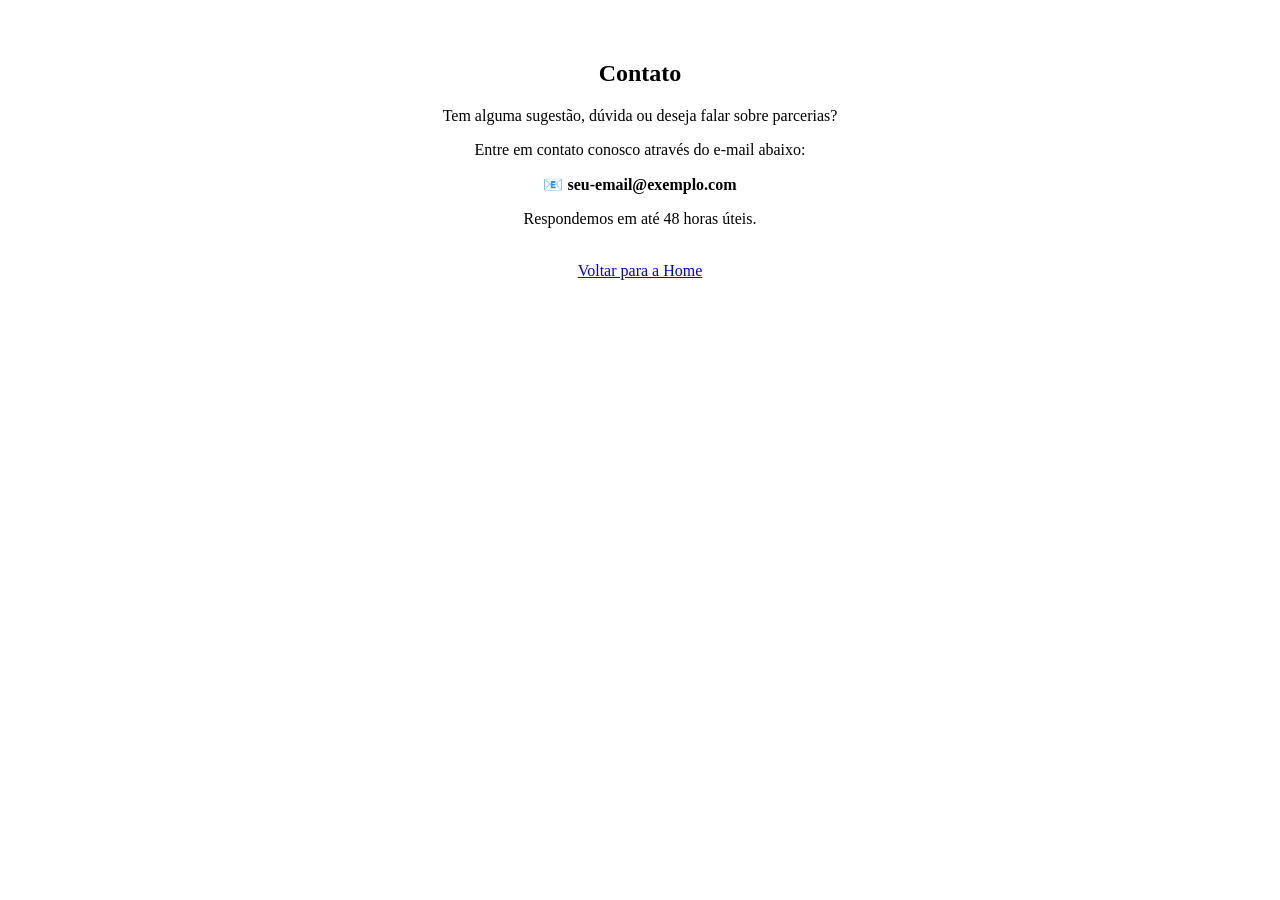
==== contato.html @ f79db6a3 "Add contato.html for contact information page" ====
<!DOCTYPE html>
<html lang="pt-br">
<head>
    <meta charset="UTF-8">
    <meta name="viewport" content="width=device-width, initial-scale=1.0">
    <title>Contato - Exibição</title>
    <link rel="stylesheet" href="style.css">
</head>
<body>
    <main style="max-width: 800px; margin: 20px auto; padding: 20px; text-align: center;">
        <h2>Contato</h2>
        <p>Tem alguma sugestão, dúvida ou deseja falar sobre parcerias?</p>
        <p>Entre em contato conosco através do e-mail abaixo:</p>
        
        <p><strong>📧 seu-email@exemplo.com</strong></p> 
        
        <p>Respondemos em até 48 horas úteis.</p>
        <br>
        <a href="index.html">Voltar para a Home</a>
    </main>
</body>
</html>
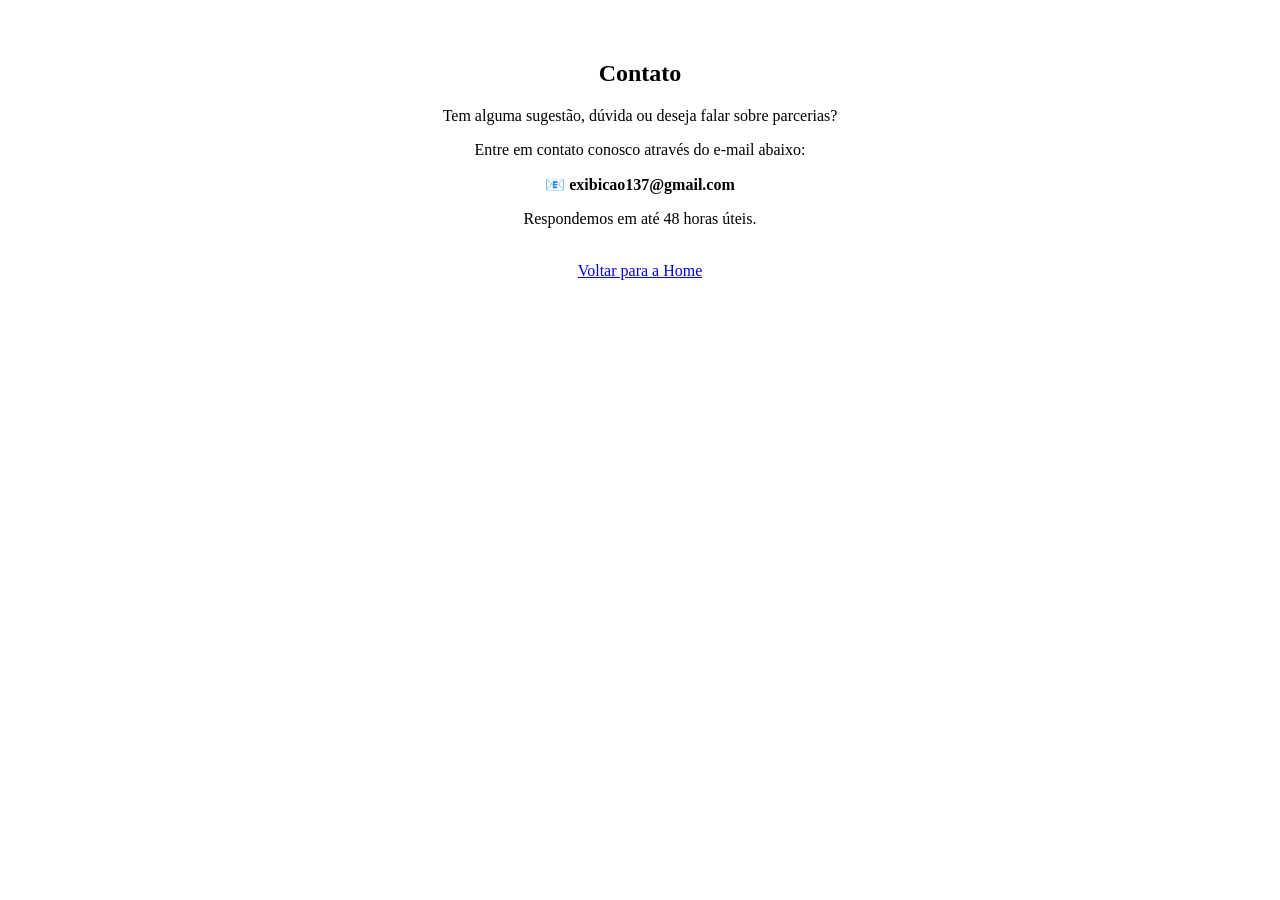
==== commit 88ecda70: "Update contact email address in contato.html" ====
--- a/contato.html
+++ b/contato.html
@@ -12,7 +12,7 @@
         <p>Tem alguma sugestão, dúvida ou deseja falar sobre parcerias?</p>
         <p>Entre em contato conosco através do e-mail abaixo:</p>
         
-        <p><strong>📧 seu-email@exemplo.com</strong></p> 
+        <p><strong>📧 exibicao137@gmail.com</strong></p> 
         
         <p>Respondemos em até 48 horas úteis.</p>
         <br>
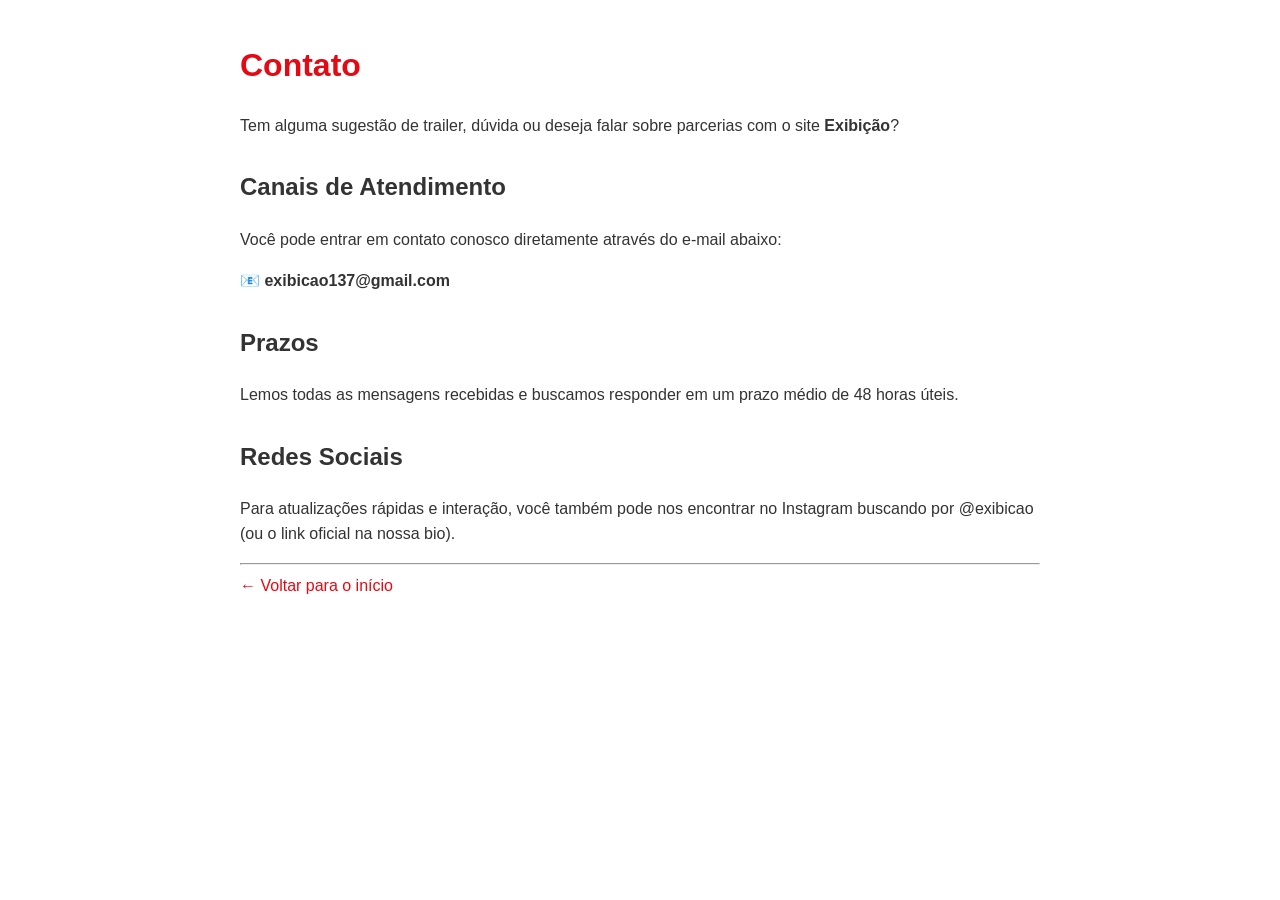
==== commit ff3bbfe2: "Revise contato.html for updated contact information" ====
--- a/contato.html
+++ b/contato.html
@@ -4,19 +4,28 @@
     <meta charset="UTF-8">
     <meta name="viewport" content="width=device-width, initial-scale=1.0">
     <title>Contato - Exibição</title>
-    <link rel="stylesheet" href="style.css">
+    <style>
+        body { font-family: sans-serif; line-height: 1.6; color: #333; max-width: 800px; margin: 40px auto; padding: 0 20px; }
+        h1 { color: #e50914; }
+        h2 { margin-top: 30px; }
+        a { color: #e50914; text-decoration: none; }
+    </style>
 </head>
 <body>
-    <main style="max-width: 800px; margin: 20px auto; padding: 20px; text-align: center;">
-        <h2>Contato</h2>
-        <p>Tem alguma sugestão, dúvida ou deseja falar sobre parcerias?</p>
-        <p>Entre em contato conosco através do e-mail abaixo:</p>
-        
-        <p><strong>📧 exibicao137@gmail.com</strong></p> 
-        
-        <p>Respondemos em até 48 horas úteis.</p>
-        <br>
-        <a href="index.html">Voltar para a Home</a>
-    </main>
+    <h1>Contato</h1>
+    <p>Tem alguma sugestão de trailer, dúvida ou deseja falar sobre parcerias com o site <strong>Exibição</strong>?</p>
+
+    <h2>Canais de Atendimento</h2>
+    <p>Você pode entrar em contato conosco diretamente através do e-mail abaixo:</p>
+    
+    <p><strong>📧 exibicao137@gmail.com</strong></p>
+
+    <h2>Prazos</h2>
+    <p>Lemos todas as mensagens recebidas e buscamos responder em um prazo médio de 48 horas úteis.</p>
+
+    <h2>Redes Sociais</h2>
+    <p>Para atualizações rápidas e interação, você também pode nos encontrar no Instagram buscando por @exibicao (ou o link oficial na nossa bio).</p>
+    <hr>
+    <a href="index.html">← Voltar para o início</a>
 </body>
 </html>
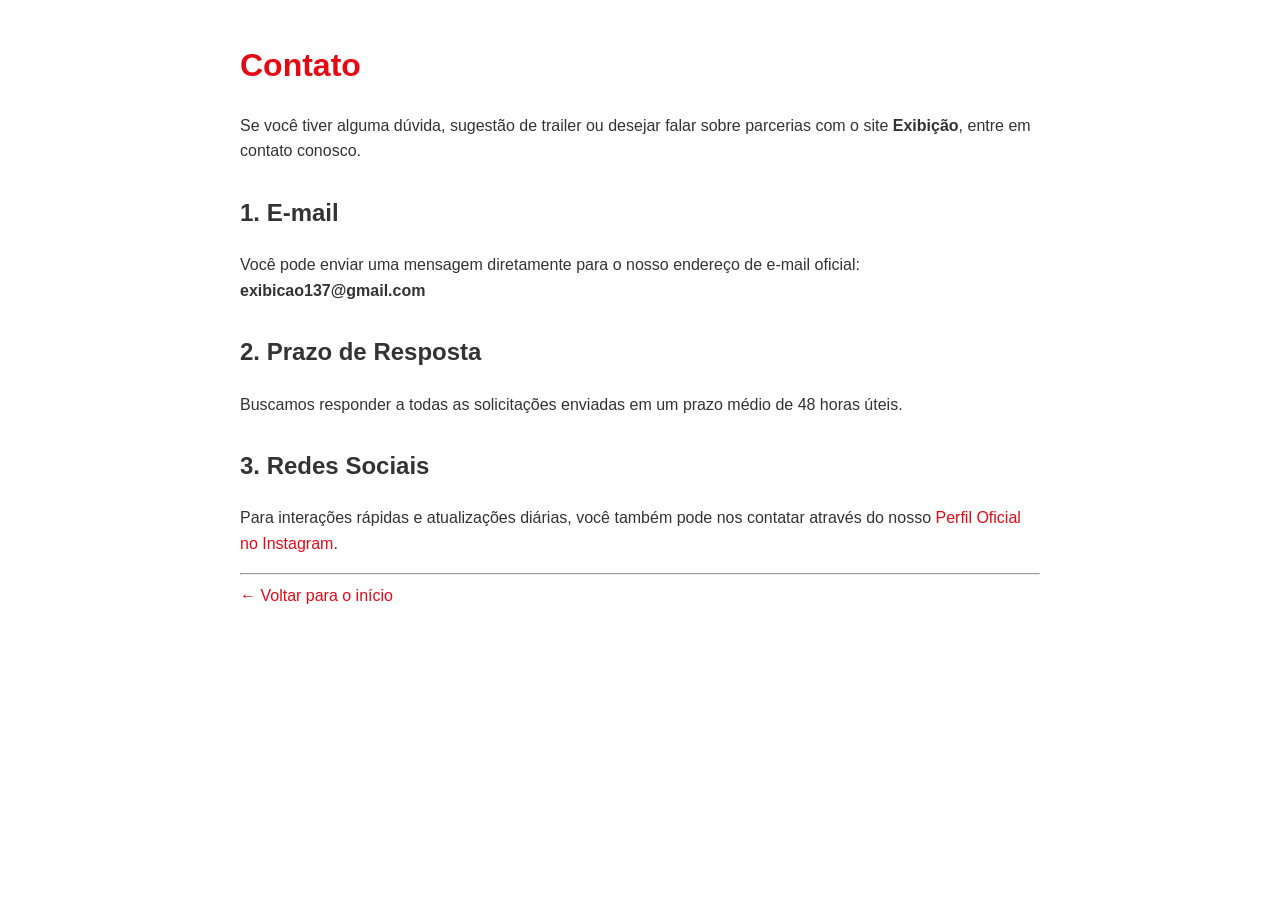
==== commit 6bb56e84: "Revise contact information and update headings inclusão do instagram" ====
--- a/contato.html
+++ b/contato.html
@@ -13,18 +13,17 @@
 </head>
 <body>
     <h1>Contato</h1>
-    <p>Tem alguma sugestão de trailer, dúvida ou deseja falar sobre parcerias com o site <strong>Exibição</strong>?</p>
+    <p>Se você tiver alguma dúvida, sugestão de trailer ou desejar falar sobre parcerias com o site <strong>Exibição</strong>, entre em contato conosco.</p>
 
-    <h2>Canais de Atendimento</h2>
-    <p>Você pode entrar em contato conosco diretamente através do e-mail abaixo:</p>
+    <h2>1. E-mail</h2>
+    <p>Você pode enviar uma mensagem diretamente para o nosso endereço de e-mail oficial: <strong>exibicao137@gmail.com</strong></p>
+
+    <h2>2. Prazo de Resposta</h2>
+    <p>Buscamos responder a todas as solicitações enviadas em um prazo médio de 48 horas úteis.</p>
+
+    <h2>3. Redes Sociais</h2>
+    <p>Para interações rápidas e atualizações diárias, você também pode nos contatar através do nosso <a href="https://www.instagram.com/exibicao37" target="_blank">Perfil Oficial no Instagram</a>.</p>
     
-    <p><strong>📧 exibicao137@gmail.com</strong></p>
-
-    <h2>Prazos</h2>
-    <p>Lemos todas as mensagens recebidas e buscamos responder em um prazo médio de 48 horas úteis.</p>
-
-    <h2>Redes Sociais</h2>
-    <p>Para atualizações rápidas e interação, você também pode nos encontrar no Instagram buscando por @exibicao (ou o link oficial na nossa bio).</p>
     <hr>
     <a href="index.html">← Voltar para o início</a>
 </body>
